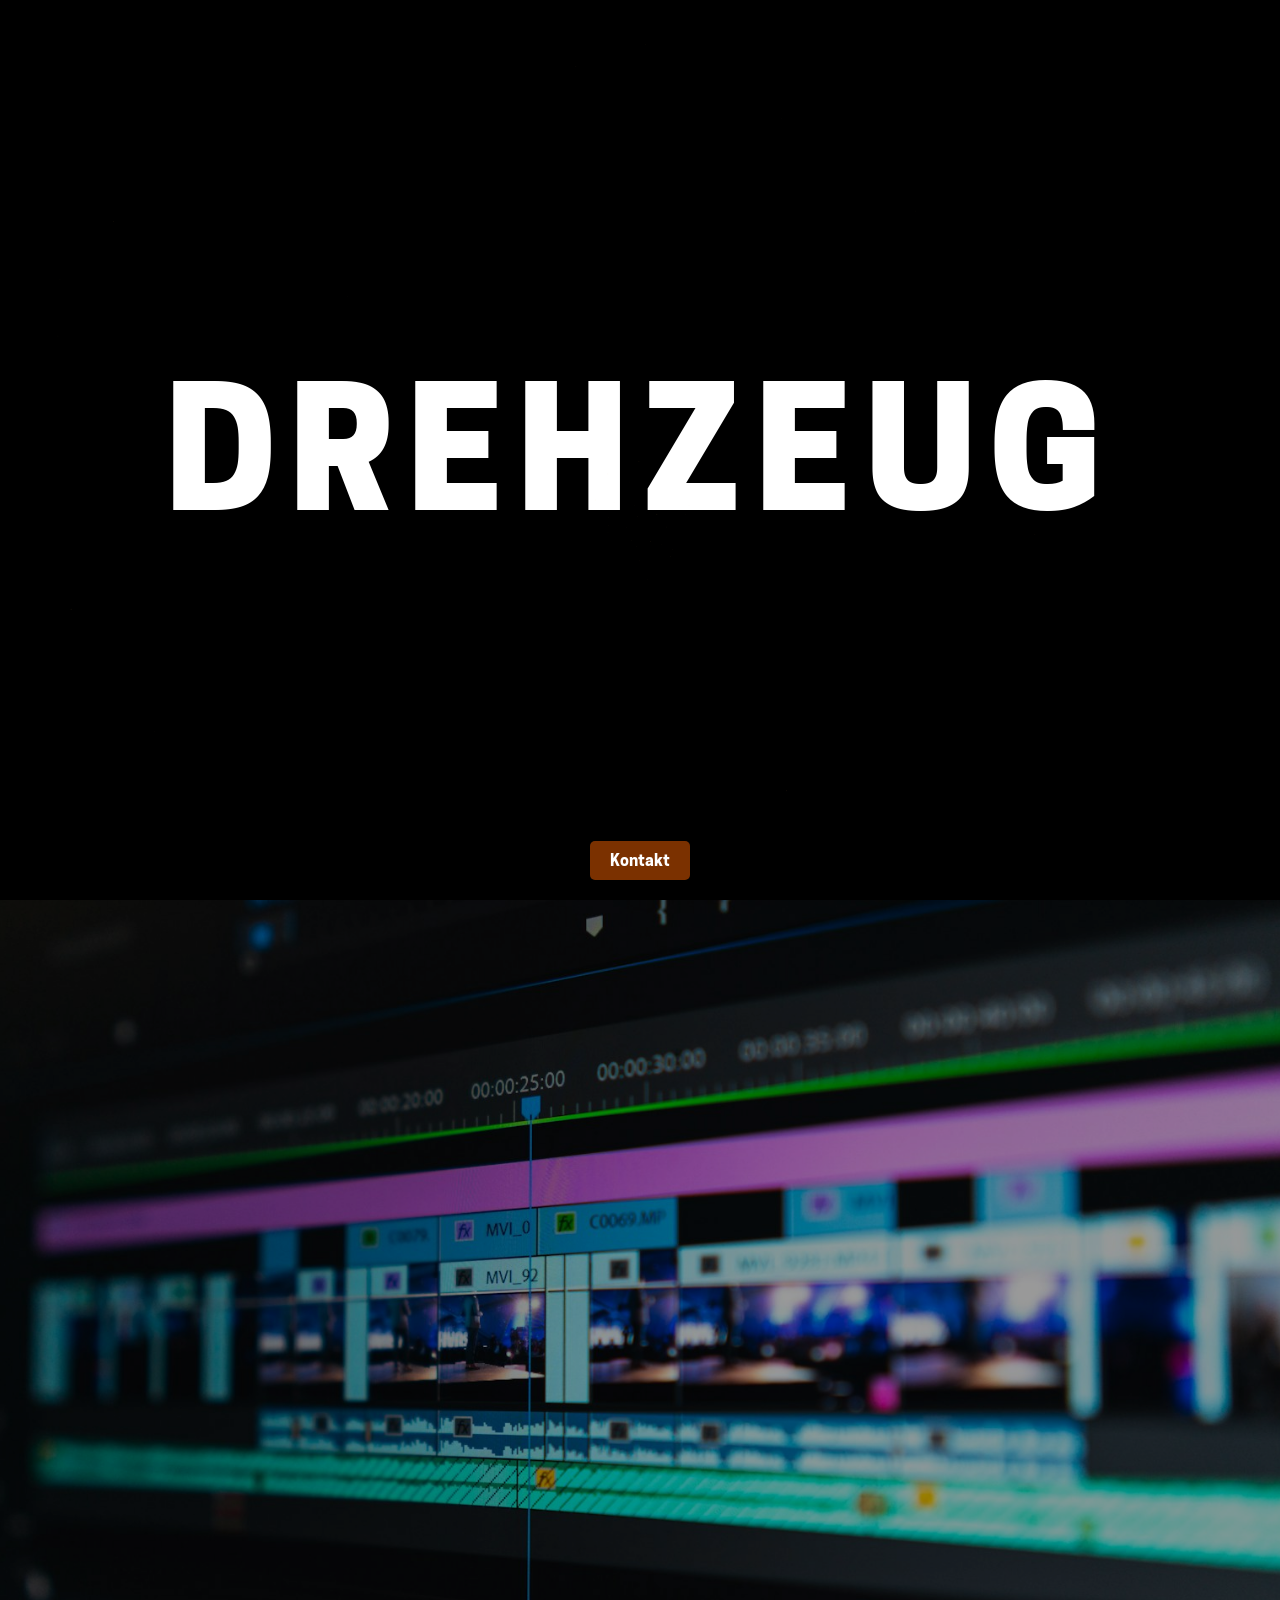
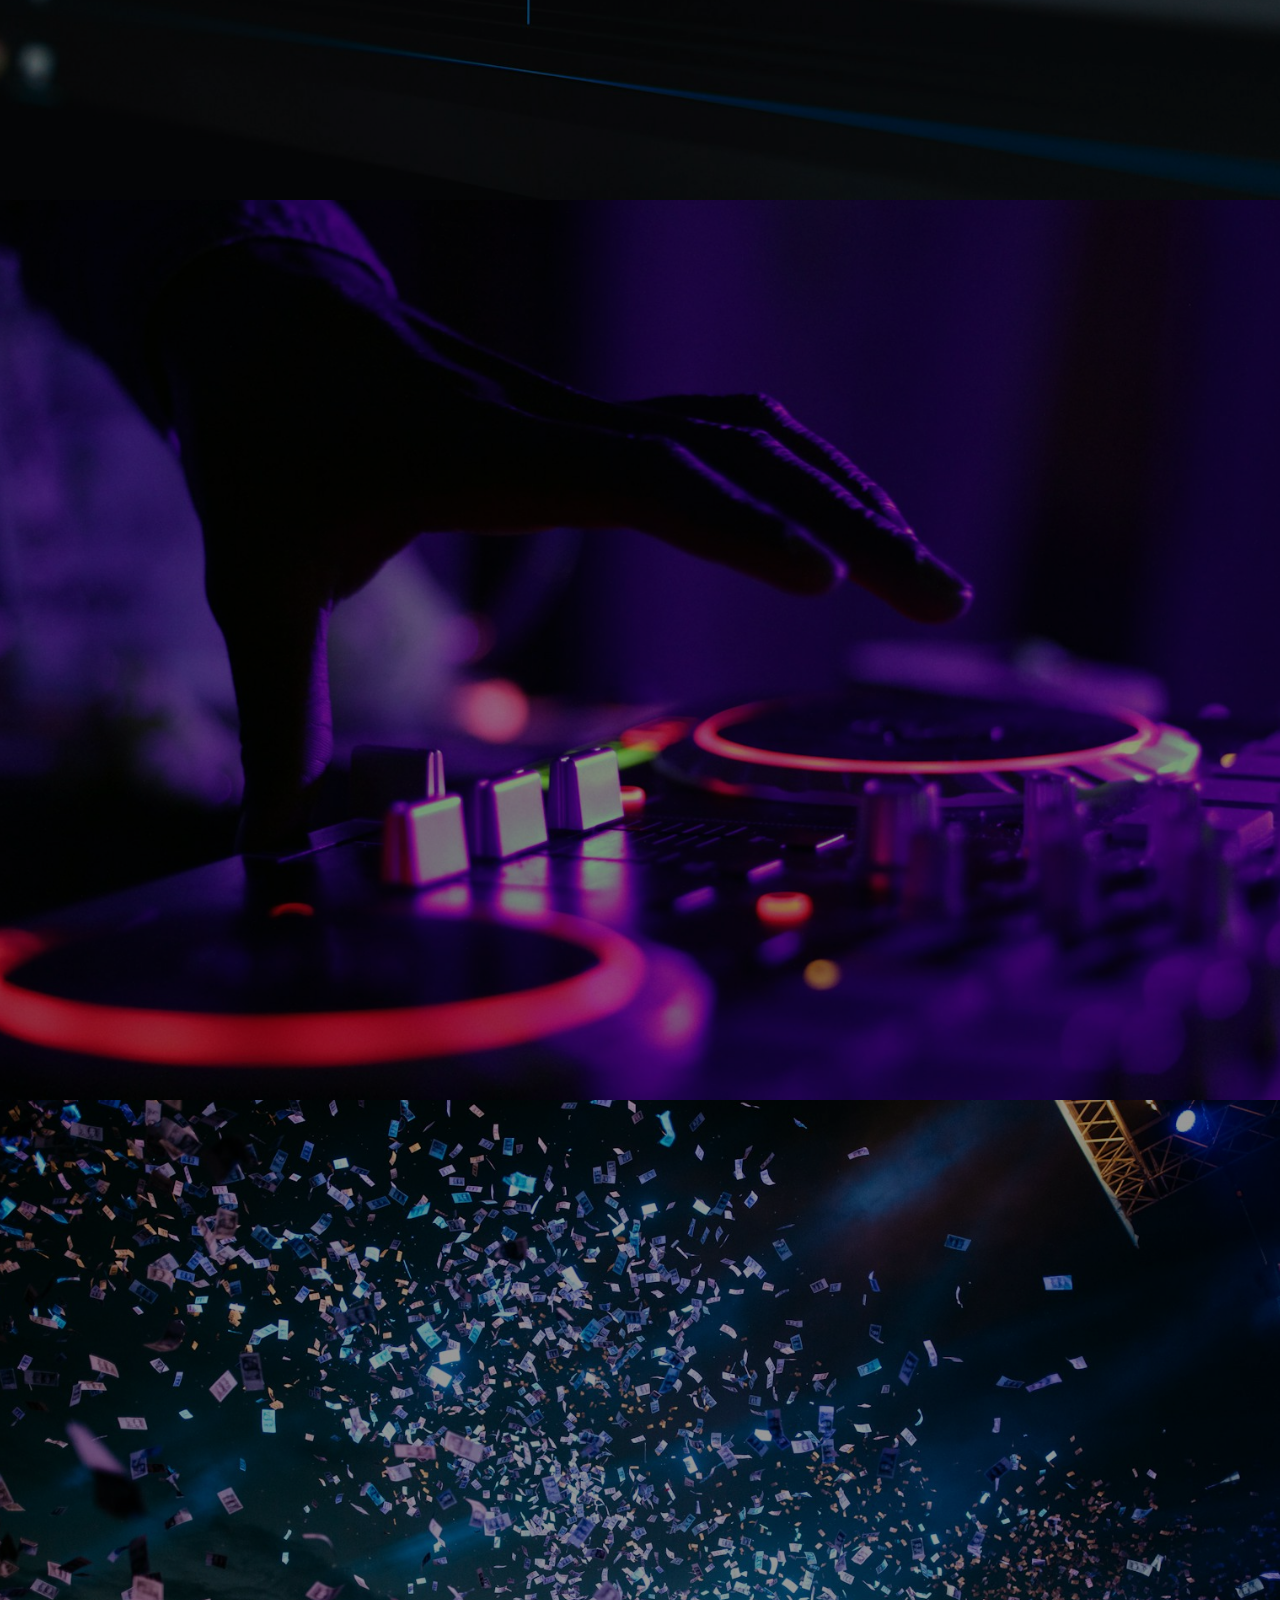
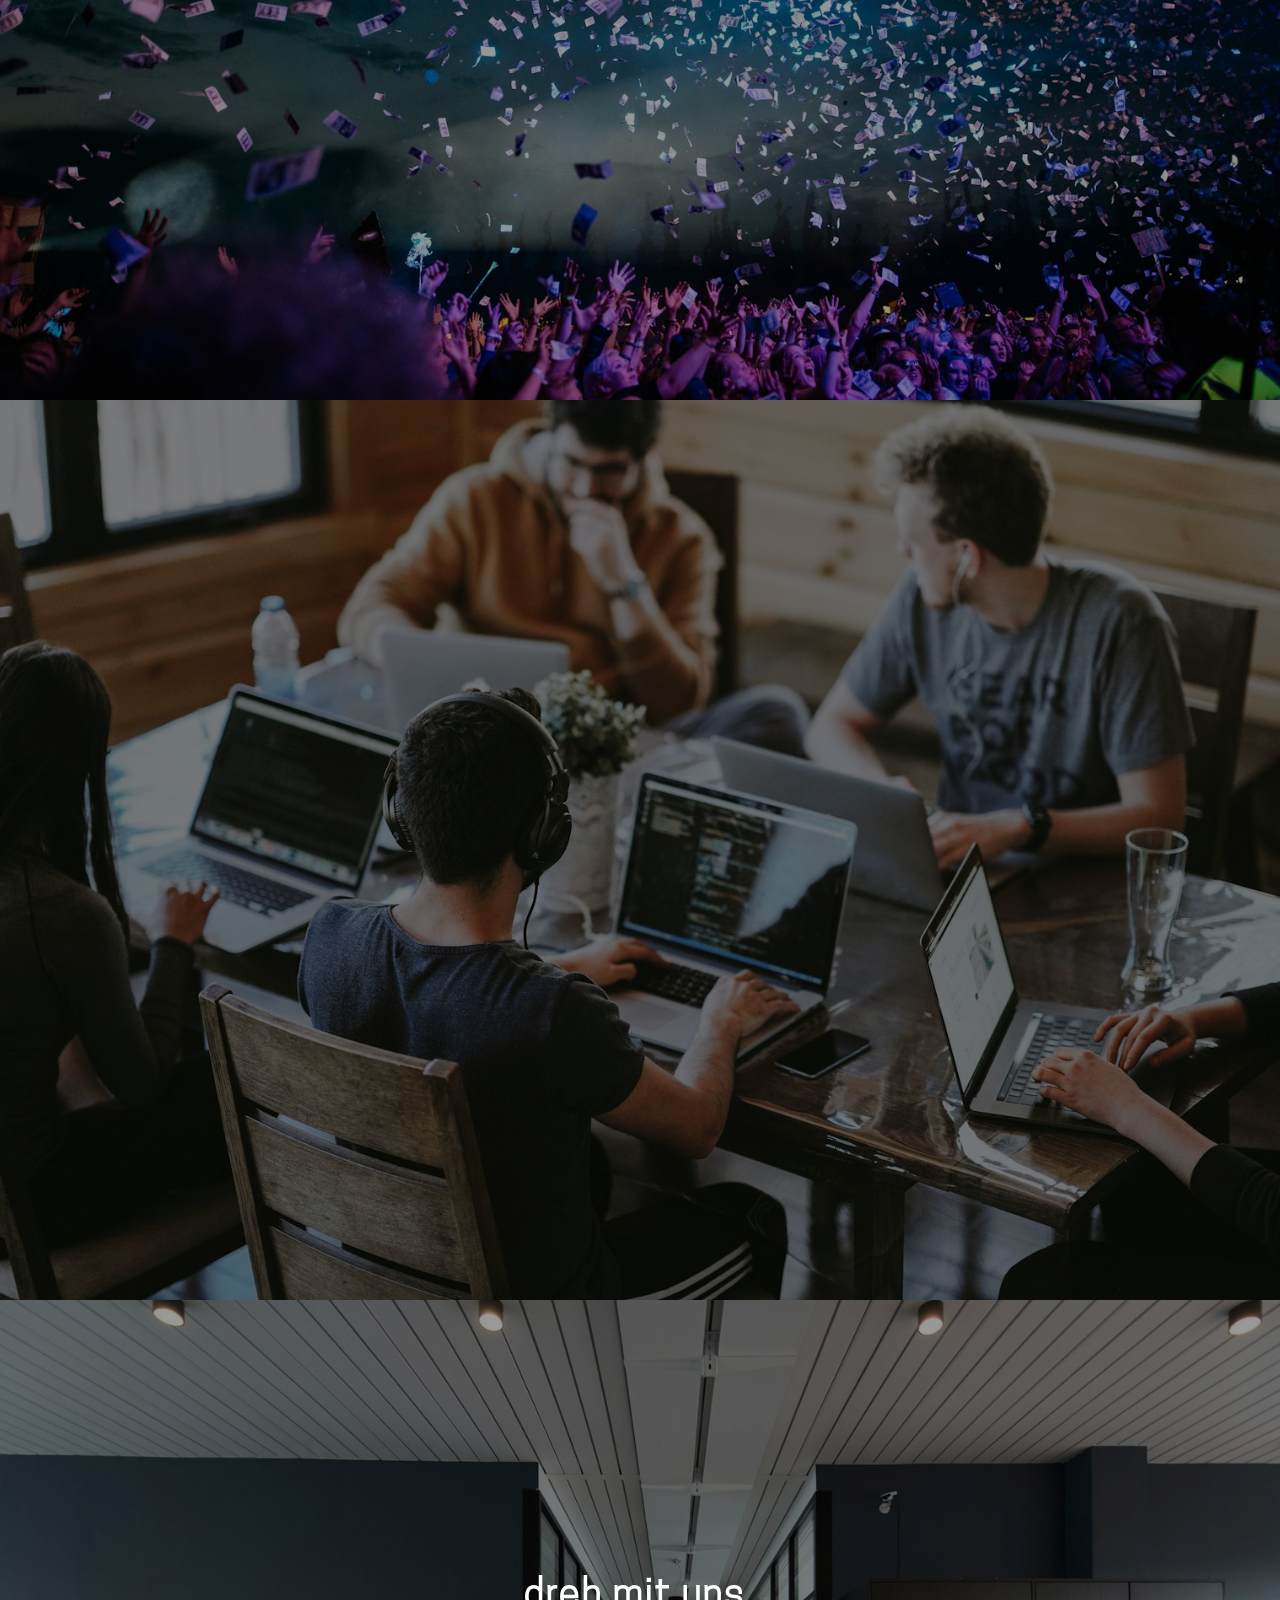
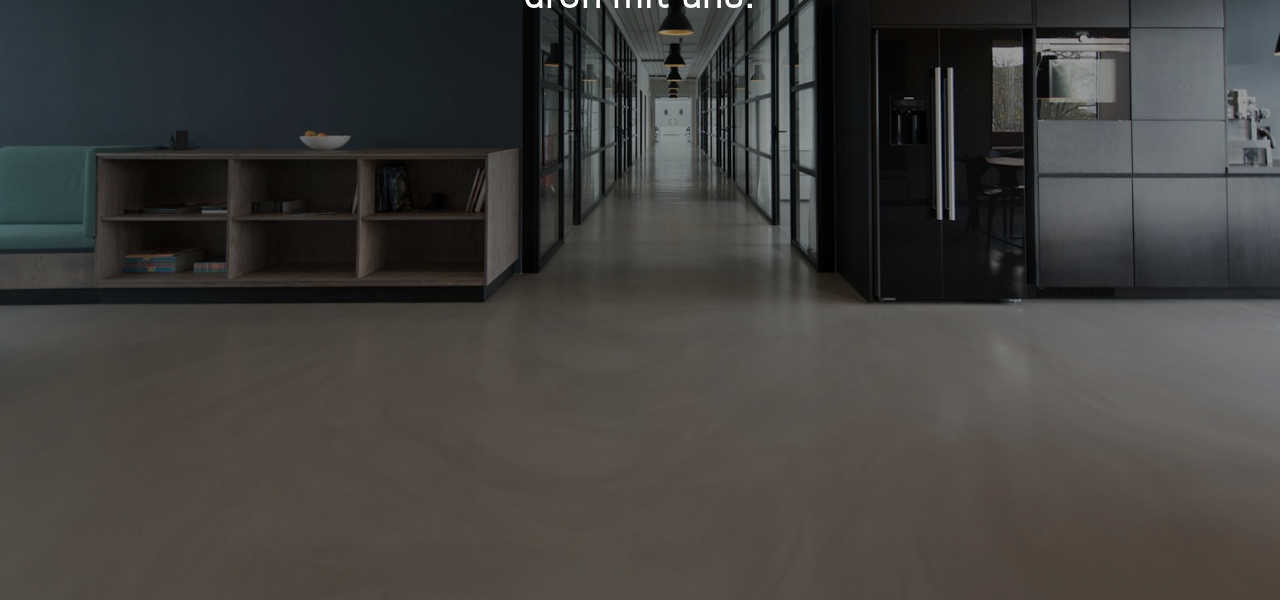
==== index.html @ ee35de67 "Initial website implementation Co-authored-by: Copilot <223556219+Copilot@users.noreply.github.com>" ====
<!DOCTYPE html>
<html lang="de" class="is-loading">
<head>
  <meta charset="UTF-8" />
  <meta name="viewport" content="width=device-width, initial-scale=1.0" />
  <title>drehzeug</title>
  <link rel="stylesheet" href="assets/css/style.css?v=z-reels-v10" />
</head>
<body class="is-loading">
  <div class="page-loader" role="status" aria-label="Website wird geladen">
    <img class="page-loader__spinner" src="assets/ressource/kringel.png" alt="" />
  </div>
  <canvas class="spark-canvas" aria-hidden="true"></canvas>

  <a href="#kontakt" class="contact-button">Kontakt</a>

  <a href="#" class="home-button" aria-label="Zur Startseite">
    <img src="assets/ressource/kringel.png" alt="" />
  </a>

  <section id="startseite" class="reel">
    <video class="bg-video_1" autoplay muted loop playsinline>
      <source src="assets/ressource/psycho-web.mp4" type="video/mp4">
    </video>
    <div class="content">
      <h2 id="title" class="hearthstone-title" aria-label="DREHZEUG">DREH<span class="logo-z" data-char="Z">Z</span>EUG</h2>
    </div>
  </section>

  <section class="reel reel--imagefilm">
    <video class="bg-video" autoplay muted loop playsinline>
      <source src="assets/ressource/Imagefilm.MP4" type="video/mp4">
    </video>
    <h1>Imagefilm</h1>
    <div class="line"></div>
  </section>

  <section class="reel reel--livestream">
    <video class="bg-video" autoplay muted loop playsinline>
      <source src="assets/ressource/livestream.mp4" type="video/mp4">
    </video>
    <h1>Livestream</h1>
    <div class="line"></div>
  </section>

  <section class="reel reel--eventfilm">
    <video class="bg-video" autoplay muted loop playsinline>
      <source src="assets/ressource/mintlabs.mp4" type="video/mp4">
    </video>
    <h1>Eventfilm</h1>
    <div class="line"></div>
  </section>

  <section class="reel reel--partner">
    <div class="content">
      <h1>Partner</h1>
      <div class="line"></div>
    </div>
  </section>

  <section id="kontakt" class="reel reel--kontakt">
    <div class="content">
      <h1>Kontakt</h1>
      <h3 class="pop">dreh mit uns.</h3>
      <div class="line"></div>
    </div>
  </section>

  <script src="assets/js/main.js?v=z-reels-v19"></script>
</body>
</html>
---- assets/css/style.css ----
@font-face {
  font-family: "Cooper Hewitt";
  src: url("../fonts/cooper-hewitt-latin-300-normal.woff2") format("woff2");
  font-style: normal;
  font-weight: 300;
  font-display: swap;
}

@font-face {
  font-family: "Cooper Hewitt";
  src: url("../fonts/cooper-hewitt-latin-400-normal.woff2") format("woff2");
  font-style: normal;
  font-weight: 400;
  font-display: swap;
}

@font-face {
  font-family: "Cooper Hewitt";
  src: url("../fonts/cooper-hewitt-latin-500-normal.woff2") format("woff2");
  font-style: normal;
  font-weight: 500;
  font-display: swap;
}

@font-face {
  font-family: "Cooper Hewitt";
  src: url("../fonts/cooper-hewitt-latin-600-normal.woff2") format("woff2");
  font-style: normal;
  font-weight: 600;
  font-display: swap;
}

@font-face {
  font-family: "Cooper Hewitt";
  src: url("../fonts/cooper-hewitt-latin-700-normal.woff2") format("woff2");
  font-style: normal;
  font-weight: 700;
  font-display: swap;
}

@font-face {
  font-family: "Cooper Hewitt";
  src: url("../fonts/cooper-hewitt-latin-800-normal.woff2") format("woff2");
  font-style: normal;
  font-weight: 800;
  font-display: swap;
}

/* Reset & Grundstil */
* {
  margin: 0;
  padding: 0;
  box-sizing: border-box;
}

html, body {
  scroll-behavior: smooth;
  font-family: "Cooper Hewitt", sans-serif;
  color: white;
  background-color: black;
  height: 100%;
}

html {
  scroll-snap-type: y mandatory;
}

html.is-loading,
body.is-loading {
  overflow: hidden;
}

.page-loader {
  position: fixed;
  inset: 0;
  z-index: 2000;
  display: grid;
  place-items: center;
  background: #000;
  opacity: 1;
  visibility: visible;
  transition: opacity 450ms ease, visibility 450ms ease;
}

.page-loader.is-hidden {
  opacity: 0;
  visibility: hidden;
}

.page-loader.is-flashing {
  background: rgba(255, 255, 255, 0.4);
  transition: background-color 100ms linear, opacity 450ms ease, visibility 450ms ease;
}

.page-loader.is-flashing .page-loader__spinner {
  opacity: 0;
  filter: blur(18px);
  animation: none;
  transition: opacity 100ms ease, filter 100ms ease;
}

.page-loader__spinner {
  width: clamp(64px, 12vw, 110px);
  height: auto;
  animation: kringel-fade 1.4s ease-in-out infinite alternate;
}

@keyframes kringel-fade {
  from {
    opacity: 0;
    filter: blur(12px);
  }
  to {
    opacity: 0.8;
    filter: blur(0);
  }
}

/* Section / Reel */
section.reel {
  height: 100vh;
  width: 100vw;
  scroll-snap-align: start;
  scroll-snap-stop: always;
  display: flex;
  justify-content: center;
  align-items: center;
  background-size: cover;
  background-position: center;
  position: relative;
  overflow: hidden;
}

section.reel--imagefilm {
  background-image: url("../ressource/template-imagefilm.jpg");
}

section.reel--livestream {
  background-image: url("../ressource/template-livestream.jpg");
}

section.reel--eventfilm {
  background-image: url("../ressource/template-eventfilm.jpg");
}

section.reel--partner {
  background-image: url("../ressource/template-partner.jpg");
}

section.reel--kontakt {
  background-image: url("../ressource/template-kontakt.jpg");
}

section::before {
  content: "";
  position: absolute;
  inset: 0;
  background: rgba(0, 0, 0, 0.4);
  z-index: 0; /* Hintergrund Overlay */
}

/* Content Container */
.content {
  position: relative;
  width: 100%;
  height: 100%;
}

/* Linie */
/* Linie nur als Kontur */
.line {
  position: absolute;
  top: 44%;                /* leicht höher, sichtbar über der Mitte */
  left: 50%;
  width: 0;                /* Start unsichtbar */
  border-top: 3px solid white;
  border-radius: 100px;
  transform: translateX(-50%); /* horizontal zentrieren */
  color: rgb(255, 255, 255);
  z-index: 1;
  opacity: 100%;
  transition: width 0.6s cubic-bezier(0.68, -0.55, 0.27, 0.9); /* federnd */
}

.reel.active .line {
  width: 98vw; /* volle Breite */
}


/* Hintergrundvideo */
.bg-video {
  position: absolute;
  top: 0;
  left: 0;
  width: 100%;
  height: 100%;
  object-fit: cover;
  z-index: 0; /* hinter allem */
  opacity: 90%;
}
/*Hintergrundvideo landing page*/
.bg-video_1 {
  position: absolute;
  top: 0;
  left: 0;
  width: 180%;
  height: 180%;
  object-fit: cover;
  z-index: 0;
  filter: grayscale(120%) blur(100px) contrast(1.2); /* Nur unscharf + Kontrast */
  opacity: 1;
transform: rotate(90deg);
}

/* Tablets */
@media (max-width: 1024px) {
  .bg-video_1 {
    width: 130%;
    height: 130%;
    filter: grayscale(110%) blur(70px) contrast(1.05);
  }
}

/* Große Smartphones */
@media (max-width: 768px) {
  .bg-video_1 {
    width: 120%;
    height: 120%;
    filter: grayscale(100%) blur(60px) contrast(1.0);
  }
}

/* Kleine Smartphones */
@media (max-width: 480px) {
  .bg-video_1 {
    width: 110%;
    height: 110%;
    filter: grayscale(100%) blur(50px) contrast(0.95);
  }
}

/* Snap Scroll Verhalten */
.reel-container {
  height: 100%;
  scroll-snap-type: y mandatory;
  overflow-y: scroll;
}

.reel {
  height: 100vh;
  scroll-snap-align: start;
  position: relative;
}
/* animations*/

/* H1 Text mit „Pfützen-Effekt“ */
h1 {
  position: absolute;
  left: 50%;
  top: calc(58% - 8px / 2);
  transform: translate(-50%, -50%) scaleY(0);
  transform-origin: bottom;
  font-size: clamp(3rem, 10vw, 12rem);
  color: rgba(255, 255, 255, 0.193);                  /* Kein Fill */
  -webkit-text-stroke: 2px white;      /* Kontur in Weiß */
  z-index: 2;
  opacity: 0;
  transition: transform 0.8s cubic-bezier(0.175, 0.885, 0.32, 1.275), 
              opacity 0.8s ease-out;
}

.reel.active h1 {
  transform: translate(-50%, -50%) scaleY(1);
  opacity: 1;
}

h6 {
  position: absolute;
  left: 50%;
  top: calc(50% - 8px / 2);
  transform: translateX(-50%) scaleY(0);
  transform-origin: bottom;
  font-size: clamp(3rem, 10vw, 12rem);
  z-index: 2;
  opacity: 0;
}





/*LANDING PAGE EYECATCHER JUUUNGE*/
.hearthstone-title {
  position: absolute;
  top: 50%;
  left: 50%;
  width: 100%;
  transform: translate(-50%, -50%);
  -webkit-user-select: none;
  user-select: none;
  font-size: clamp(1.8rem, 13vw, 15rem);
  font-weight: 800;
  color: white;
  text-align: center;
  letter-spacing: 0.08em;
  text-shadow: none;
  z-index: 3;
  opacity: 1;
  transition: opacity 550ms ease;
}

.is-loading .hearthstone-title {
  opacity: 0;
}

.logo-z {
  position: relative;
  display: inline-block;
}

.logo-revealed .logo-z {
  animation: logo-z-signal 84ms ease-out both;
}

.logo-z::before,
.logo-z::after {
  position: absolute;
  inset: 0;
  content: attr(data-char);
  opacity: 0;
  pointer-events: none;
}

.logo-z::before {
  color: #ff765e;
}

.logo-z::after {
  color: #9af4ff;
}

.logo-revealed .logo-z::before {
  animation: logo-z-slice-before 84ms steps(1, end) both;
}

.logo-revealed .logo-z::after {
  animation: logo-z-slice-after 84ms steps(1, end) both;
}

@keyframes logo-z-signal {
  0%, 25%, 100% { color: white; transform: translateX(0); }
  30% { color: #111; transform: translateX(-2px) skewX(-5deg); }
  38% { color: white; transform: translateX(1px); }
  45% { color: #050505; transform: translateX(2px) skewX(4deg); }
  55%, 75% { color: white; transform: translateX(0); }
}

@keyframes logo-z-slice-before {
  0%, 29%, 72%, 100% { opacity: 0; }
  35% { opacity: 0.8; clip-path: inset(14% 0 62%); transform: translateX(4px); }
  41% { opacity: 0; }
  50% { opacity: 0.65; clip-path: inset(58% 0 20%); transform: translateX(-3px); }
  56% { opacity: 0; }
}

@keyframes logo-z-slice-after {
  0%, 35%, 75%, 100% { opacity: 0; }
  42% { opacity: 0.75; clip-path: inset(38% 0 38%); transform: translateX(-4px); }
  48% { opacity: 0; }
  54% { opacity: 0.55; clip-path: inset(76% 0 8%); transform: translateX(2px); }
  60% { opacity: 0; }
}

.spark-canvas {
  position: fixed;
  inset: 0;
  z-index: 10;
  width: 100%;
  height: 100%;
  pointer-events: none;
}

@keyframes fade-in {
  from { opacity: 0; transform: scale(0.9); filter: blur(4px); }
  to { opacity: 1; transform: scale(1.1); filter: blur(0); }
}


h3.pop {

  font-size: clamp(2rem, 3vw, 3rem);
  font-weight: 300;
  color: white;
  text-align: center;
  -webkit-text-stroke: 2px white;
  letter-spacing: 2px;
  margin-top: 30vh; /* mittig auf der Seite */
}

/* --- Anpassung bei kleineren Displays --- */

/* Kleine Tablets und große Handys */
@media (max-height: 800px) {
  h3.pop {
    bottom: 30%;
    font-size: clamp(1.3rem, 4vw, 2.5rem);
  }
}

/* Normale Smartphones (z. B. iPhone) */
@media (max-height: 700px) {
  h3.pop {
    bottom: 35%;
    font-size: clamp(1.2rem, 2vw, 2.2rem);
  }
}

/* Sehr kleine Displays (z. B. alte Geräte) */
@media (max-height: 600px) {
  h3.pop {
    bottom: 10%;
    font-size: clamp(1.2rem, 2vw, 1rem);
  }
}



h4.pop {
  position: absolute;
  left: 50%;          /* horizontale Positionierung */
  bottom: 35%;        /* Unterkante auf Linie */
  transform: translate(-50%, 50%) rotate(90deg) scale(0); /* start mit 90 Grad Drehung */
  font-size: clamp(1rem, 2vw, 2rem);
  font-weight: 300;
  color: #ffffff;
  z-index: 1;
  animation: h2-pop-energy 0.8s cubic-bezier(0.175, 0.885, 0.32, 1.275) forwards;
}




/*Buttons*/

.contact-button {
  position: fixed;
  bottom: 20px;
  left: 50%;                    /* horizontal zentrieren */
  transform: translateX(-50%);  /* exakt in der Mitte */
  background-color: #ff66007b;
  color: #fff;
  padding: 10px 20px;
  text-decoration: none;
  font-weight: bold;
  border-radius: 5px;
  z-index: 1000;
  opacity: 1;                   /* für Fade-In/Fade-Out */
  transition: opacity 0.5s ease, background-color 0.3s;
  pointer-events: auto;
}

.contact-button:hover {
  background-color: #c7520a;    
}

/*Home button*/

.home-button {
  position: fixed;
  top: 20px;
  right: 20px;
  z-index: 1000;
  width: 100px;
  height: 100px;
  display: flex;
  align-items: center;
  justify-content: center;
  border-radius: 50%;
  cursor: pointer;
  transition: transform 0.3s, opacity 0.5s, background 0.5s, backdrop-filter 0.5s;
  opacity: 1;
  background: rgba(255, 255, 255, 0); /* neutral im Normalzustand */
}

.home-button img {
  width: 60%;
  height: 60%;
  z-index: 2;
}

.home-button:hover {
  transform: scale(0.9) rotate(-15deg);

  /* ✨ Nur beim Hover: Blur + radialer Verlauf */
  background: radial-gradient(
    circle,
    rgba(255, 255, 255, 0.142) 0%,    /* heller Kern */
    rgba(255, 255, 255, 0.15) 40%,  /* Verlauf */
    rgba(255, 255, 255, 0,02) 70%      /* weiches Auslaufen */
  );
  backdrop-filter: blur(12px);
  -webkit-backdrop-filter: blur(12px);

  /* optional Glow nach außen */
  box-shadow: 0 0 25px rgba(255, 255, 255, 0.2);
}


/* 📱 Anpassung für Tablets und Handys */
@media (max-width: 1024px) {
  .home-button {
    top: 3vw;
    right: 3vw;
    width: 80px;
    height: 80px;
  }
}

@media (max-width: 768px) {
  .home-button {
    top: 3vw;
    right: 3vw;
    width: 80px;
    height: 80px;
  }
}

@media (max-width: 480px) {
  .home-button {
    top: 3vw;
    right: 3vw;
    width: 80px;
    height: 80px;
  }
}

@media (prefers-reduced-motion: reduce) {
  .page-loader,
  .page-loader.is-flashing,
  .page-loader.is-flashing .page-loader__spinner,
  .hearthstone-title {
    transition-duration: 0.01ms;
  }

  .page-loader__spinner {
    animation: none;
  }

  .logo-revealed .logo-z,
  .logo-revealed .logo-z::before,
  .logo-revealed .logo-z::after {
    animation: none;
  }

  .spark-canvas {
    display: none;
  }
}
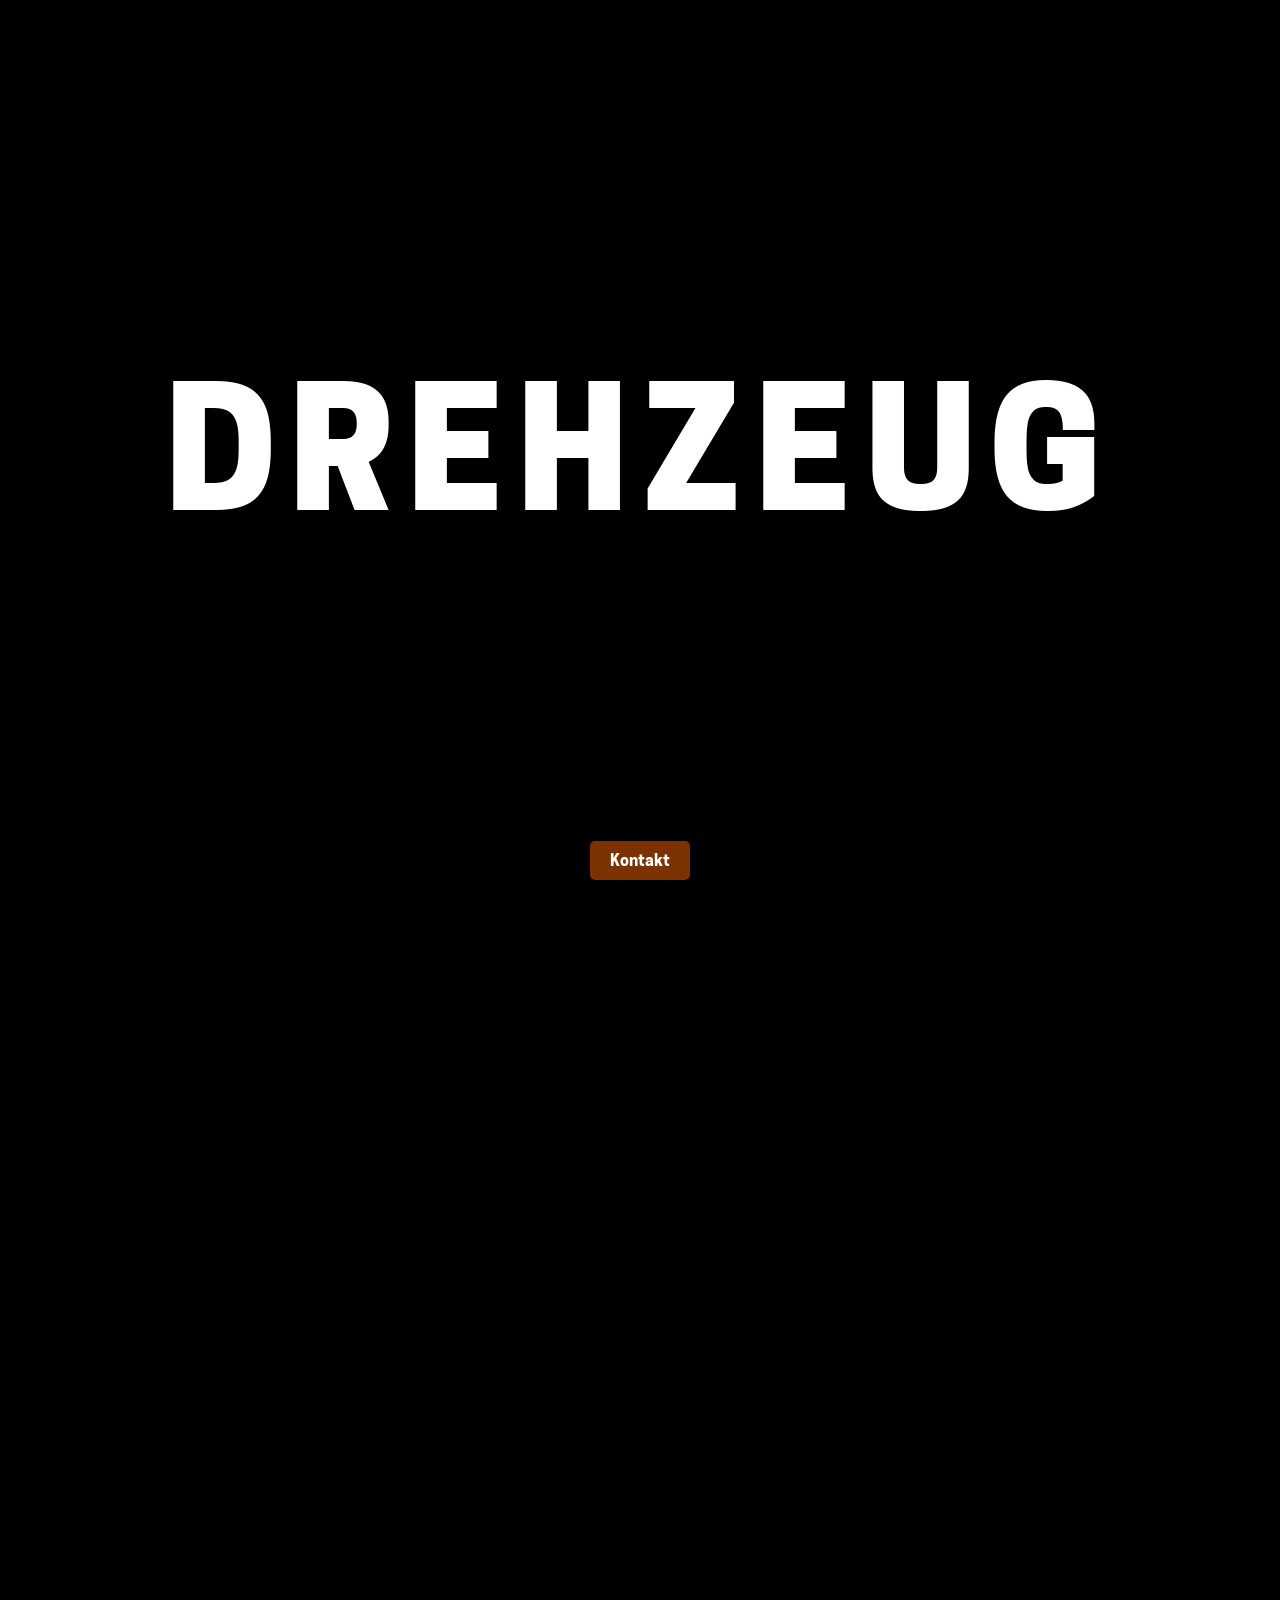
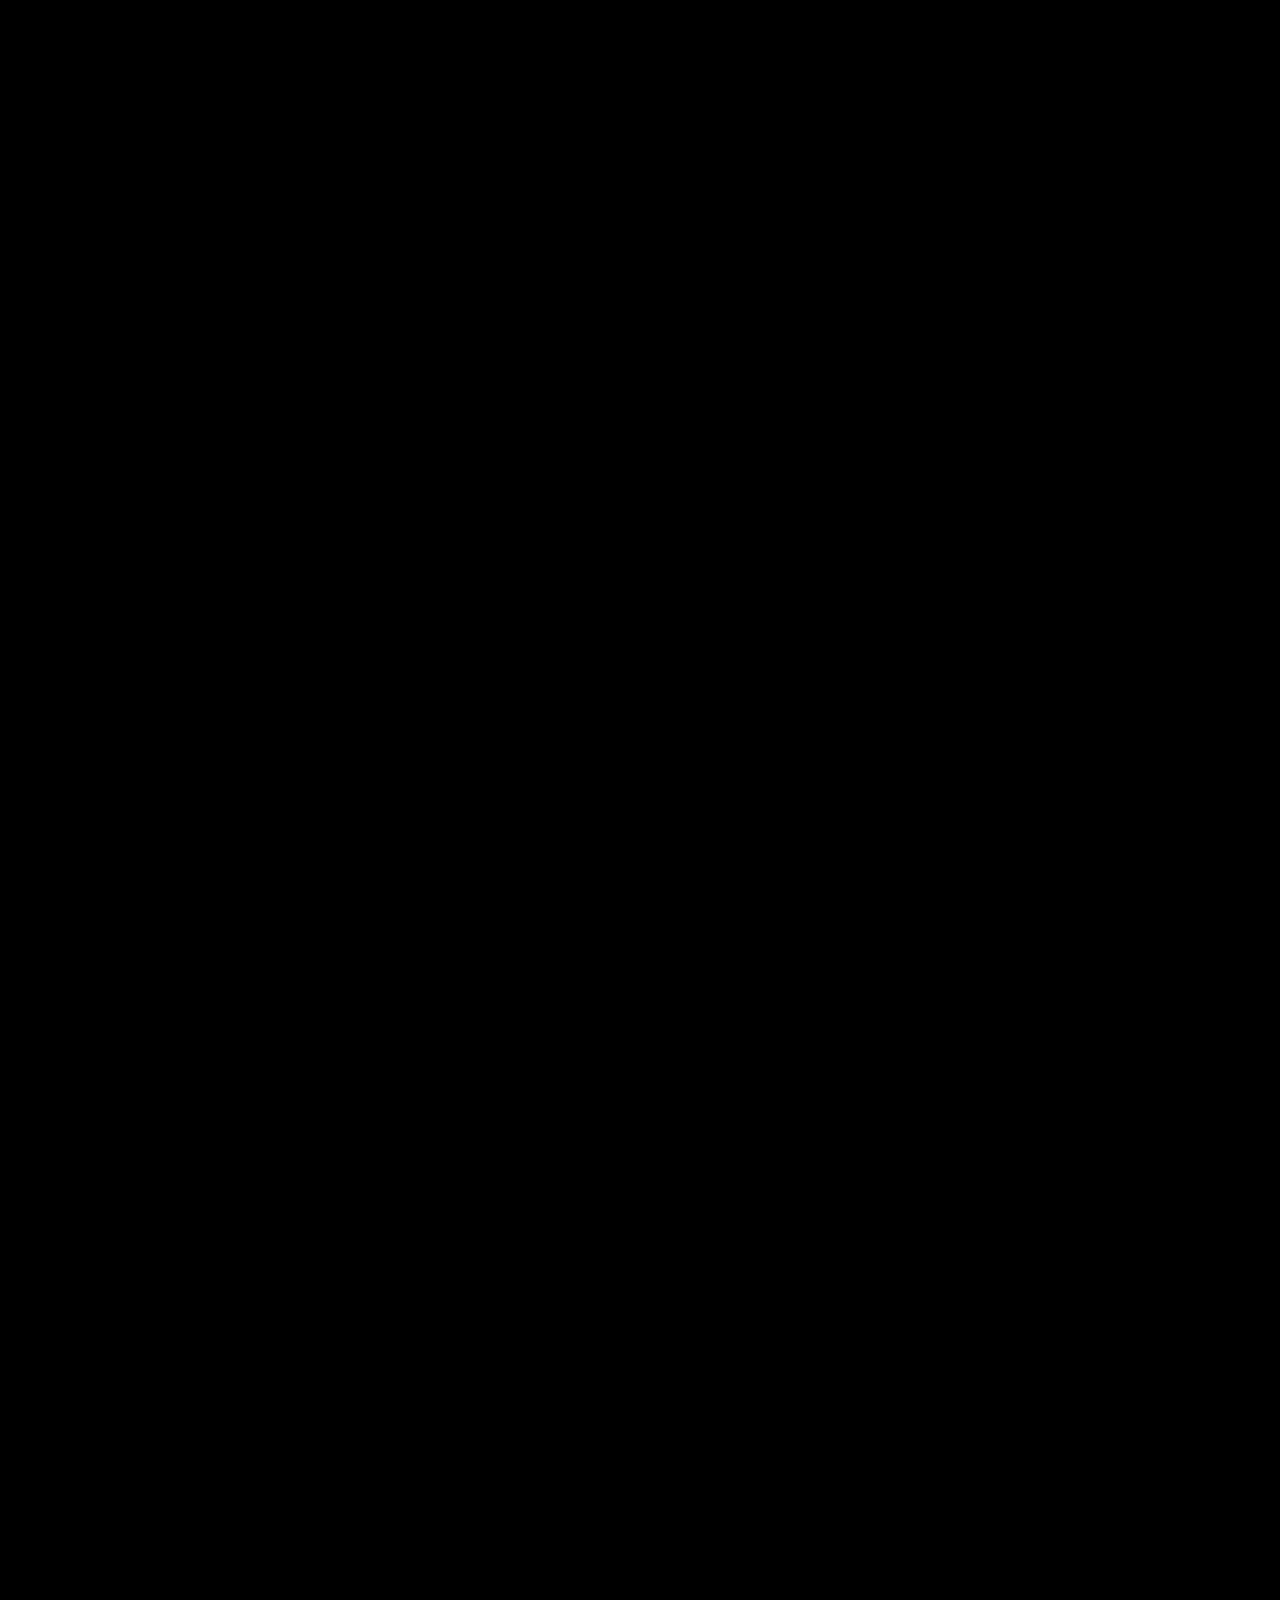
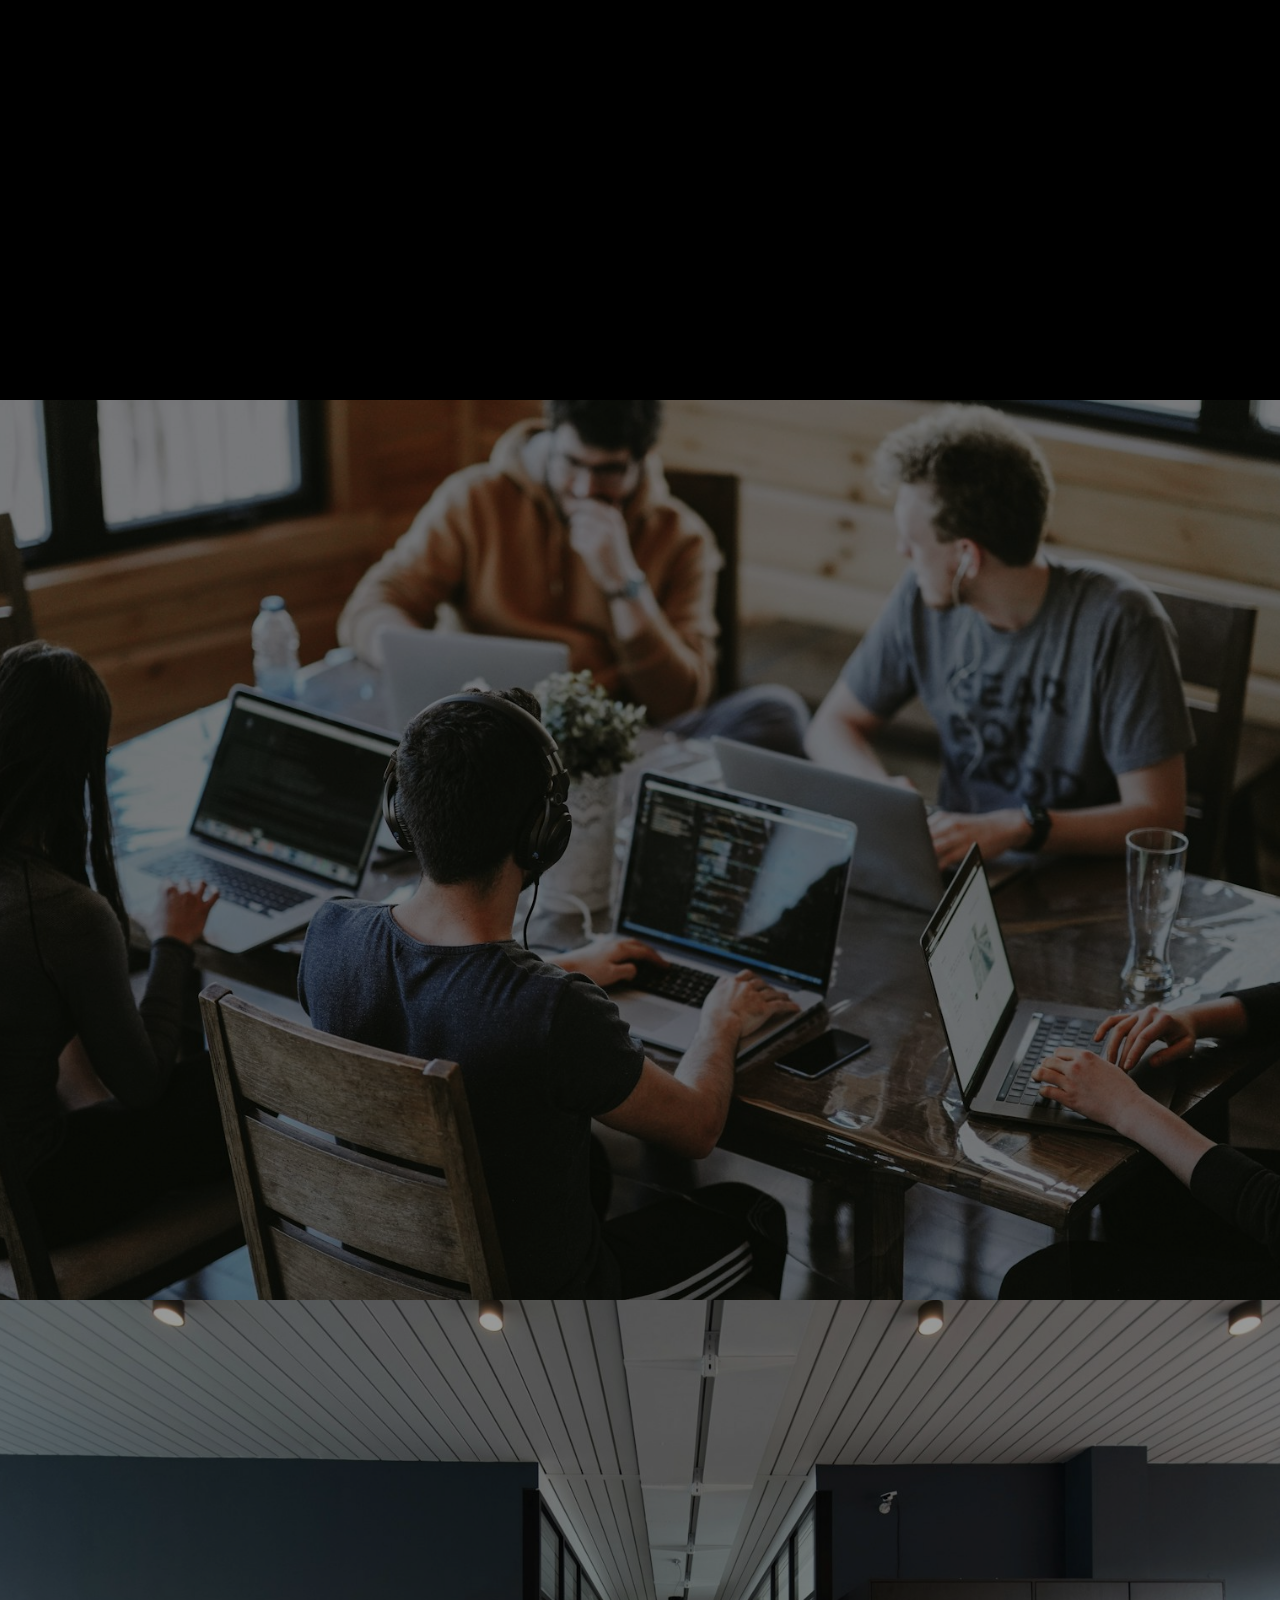
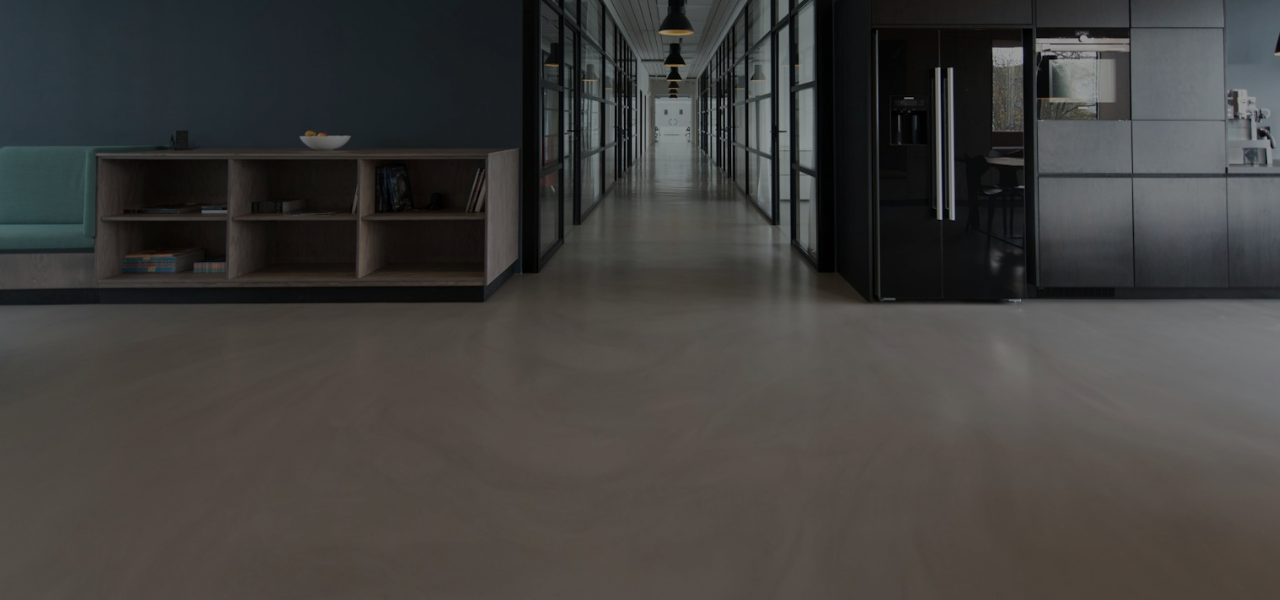
==== commit 980c5a20: "Update website layout and video assets Co-authored-by: Copilot <223556219+Copilot@users.noreply.gith" ====
--- a/index.html
+++ b/index.html
@@ -4,7 +4,7 @@
   <meta charset="UTF-8" />
   <meta name="viewport" content="width=device-width, initial-scale=1.0" />
   <title>drehzeug</title>
-  <link rel="stylesheet" href="assets/css/style.css?v=z-reels-v10" />
+  <link rel="stylesheet" href="assets/css/style.css?v=z-reels-v30" />
 </head>
 <body class="is-loading">
   <div class="page-loader" role="status" aria-label="Website wird geladen">
@@ -19,8 +19,8 @@
   </a>
 
   <section id="startseite" class="reel">
-    <video class="bg-video_1" autoplay muted loop playsinline>
-      <source src="assets/ressource/psycho-web.mp4" type="video/mp4">
+    <video class="bg-video_1" muted loop playsinline preload="none">
+      <source data-src="assets/ressource/psycho-web.mp4" type="video/mp4">
     </video>
     <div class="content">
       <h2 id="title" class="hearthstone-title" aria-label="DREHZEUG">DREH<span class="logo-z" data-char="Z">Z</span>EUG</h2>
@@ -28,24 +28,24 @@
   </section>
 
   <section class="reel reel--imagefilm">
-    <video class="bg-video" autoplay muted loop playsinline>
-      <source src="assets/ressource/Imagefilm.MP4" type="video/mp4">
+    <video class="bg-video" muted loop playsinline preload="none">
+      <source data-src="assets/ressource/Imagefilm.MP4" type="video/mp4">
     </video>
     <h1>Imagefilm</h1>
     <div class="line"></div>
   </section>
 
   <section class="reel reel--livestream">
-    <video class="bg-video" autoplay muted loop playsinline>
-      <source src="assets/ressource/livestream.mp4" type="video/mp4">
+    <video class="bg-video" muted loop playsinline preload="none">
+      <source data-src="assets/ressource/livestream.mp4" type="video/mp4">
     </video>
     <h1>Livestream</h1>
     <div class="line"></div>
   </section>
 
   <section class="reel reel--eventfilm">
-    <video class="bg-video" autoplay muted loop playsinline>
-      <source src="assets/ressource/mintlabs.mp4" type="video/mp4">
+    <video class="bg-video" muted loop playsinline preload="none">
+      <source data-src="assets/ressource/mintlabs-stream.mp4" type="video/mp4">
     </video>
     <h1>Eventfilm</h1>
     <div class="line"></div>
@@ -66,6 +66,6 @@
     </div>
   </section>
 
-  <script src="assets/js/main.js?v=z-reels-v19"></script>
+  <script src="assets/js/main.js?v=z-reels-v40"></script>
 </body>
 </html>
--- a/assets/css/style.css
+++ b/assets/css/style.css
@@ -51,6 +51,13 @@
   margin: 0;
   padding: 0;
   box-sizing: border-box;
+}
+
+body,
+body * {
+  -webkit-user-select: none;
+  -webkit-touch-callout: none;
+  user-select: none;
 }
 
 html, body {
@@ -119,6 +126,7 @@
 /* Section / Reel */
 section.reel {
   height: 100vh;
+  height: 100lvh;
   width: 100vw;
   scroll-snap-align: start;
   scroll-snap-stop: always;
@@ -131,18 +139,6 @@
   overflow: hidden;
 }
 
-section.reel--imagefilm {
-  background-image: url("../ressource/template-imagefilm.jpg");
-}
-
-section.reel--livestream {
-  background-image: url("../ressource/template-livestream.jpg");
-}
-
-section.reel--eventfilm {
-  background-image: url("../ressource/template-eventfilm.jpg");
-}
-
 section.reel--partner {
   background-image: url("../ressource/template-partner.jpg");
 }
@@ -203,20 +199,18 @@
   position: absolute;
   top: 0;
   left: 0;
-  width: 180%;
-  height: 180%;
+  width: 100%;
+  height: 100%;
   object-fit: cover;
   z-index: 0;
-  filter: grayscale(120%) blur(100px) contrast(1.2); /* Nur unscharf + Kontrast */
+  filter: grayscale(120%) blur(100px) contrast(1.2);
   opacity: 1;
-transform: rotate(90deg);
+  transform: none;
 }
 
 /* Tablets */
 @media (max-width: 1024px) {
   .bg-video_1 {
-    width: 130%;
-    height: 130%;
     filter: grayscale(110%) blur(70px) contrast(1.05);
   }
 }
@@ -224,8 +218,6 @@
 /* Große Smartphones */
 @media (max-width: 768px) {
   .bg-video_1 {
-    width: 120%;
-    height: 120%;
     filter: grayscale(100%) blur(60px) contrast(1.0);
   }
 }
@@ -233,8 +225,6 @@
 /* Kleine Smartphones */
 @media (max-width: 480px) {
   .bg-video_1 {
-    width: 110%;
-    height: 110%;
     filter: grayscale(100%) blur(50px) contrast(0.95);
   }
 }
@@ -248,6 +238,7 @@
 
 .reel {
   height: 100vh;
+  height: 100lvh;
   scroll-snap-align: start;
   position: relative;
 }
@@ -270,8 +261,47 @@
 }
 
 .reel.active h1 {
-  transform: translate(-50%, -50%) scaleY(1);
-  opacity: 1;
+  transform: translate(-50%, -50%);
+  opacity: var(--reel-visibility, 1);
+  transition: none;
+}
+
+.reel h1 {
+  transform: translate(-50%, -50%);
+  opacity: var(--reel-visibility, 0);
+  transition: none;
+}
+
+.reel :is(h2, h3) {
+  opacity: var(--reel-visibility, 1);
+}
+
+.reel .line {
+  width: 98vw;
+  transform: translateX(-50%);
+  opacity: var(--reel-visibility, 0);
+  transition: none;
+}
+
+@media (max-width: 768px) {
+  .reel.active h1,
+  .reel h1 {
+    transform: translate(-50%, -50%) scaleY(var(--reel-visibility, 0));
+    transform-origin: bottom;
+  }
+
+  .reel .line {
+    transform: translateX(-50%) scaleX(var(--reel-visibility, 0));
+    transform-origin: center;
+  }
+
+  #kontakt h1 {
+    top: 48%;
+  }
+
+  #kontakt .line {
+    top: 34%;
+  }
 }
 
 h6 {
@@ -387,40 +417,22 @@
 
 
 h3.pop {
-
+  position: absolute;
+  top: 62%;
+  left: 50%;
+  width: 100%;
+  margin: 0;
+  transform: translate(-50%, -50%);
   font-size: clamp(2rem, 3vw, 3rem);
   font-weight: 300;
   color: white;
   text-align: center;
-  -webkit-text-stroke: 2px white;
+  -webkit-text-stroke: 1px white;
   letter-spacing: 2px;
-  margin-top: 30vh; /* mittig auf der Seite */
-}
-
-/* --- Anpassung bei kleineren Displays --- */
-
-/* Kleine Tablets und große Handys */
-@media (max-height: 800px) {
-  h3.pop {
-    bottom: 30%;
-    font-size: clamp(1.3rem, 4vw, 2.5rem);
-  }
-}
-
-/* Normale Smartphones (z. B. iPhone) */
-@media (max-height: 700px) {
-  h3.pop {
-    bottom: 35%;
-    font-size: clamp(1.2rem, 2vw, 2.2rem);
-  }
-}
-
-/* Sehr kleine Displays (z. B. alte Geräte) */
-@media (max-height: 600px) {
-  h3.pop {
-    bottom: 10%;
-    font-size: clamp(1.2rem, 2vw, 1rem);
-  }
+}
+
+#kontakt h3.pop {
+  top: 76%;
 }
 
 
@@ -477,9 +489,36 @@
   justify-content: center;
   border-radius: 50%;
   cursor: pointer;
-  transition: transform 0.3s, opacity 0.5s, background 0.5s, backdrop-filter 0.5s;
+  transition: opacity 0.35s ease, background 0.5s, backdrop-filter 0.5s;
+  opacity: 0;
+  transform: none;
+  pointer-events: none;
+  background: rgba(255, 255, 255, 0); /* neutral im Normalzustand */
+}
+
+.home-button.is-visible {
   opacity: 1;
-  background: rgba(255, 255, 255, 0); /* neutral im Normalzustand */
+}
+
+.home-button::before {
+  content: "";
+  position: absolute;
+  inset: -10%;
+  z-index: 1;
+  border-radius: 50%;
+  background: radial-gradient(circle, rgba(255, 255, 255, 0.42), rgba(255, 255, 255, 0) 72%);
+  opacity: 0;
+  pointer-events: none;
+}
+
+.home-button.is-flashing::before {
+  animation: home-button-flash 620ms ease-out both;
+}
+
+@keyframes home-button-flash {
+  0% { opacity: 0; transform: scale(0.72); }
+  28% { opacity: 0.72; }
+  100% { opacity: 0; transform: scale(1.18); }
 }
 
 .home-button img {
@@ -526,6 +565,10 @@
 }
 
 @media (max-width: 480px) {
+  .contact-button {
+    display: none;
+  }
+
   .home-button {
     top: 3vw;
     right: 3vw;
@@ -555,4 +598,8 @@
   .spark-canvas {
     display: none;
   }
+
+  .home-button.is-flashing::before {
+    animation: none;
+  }
 }
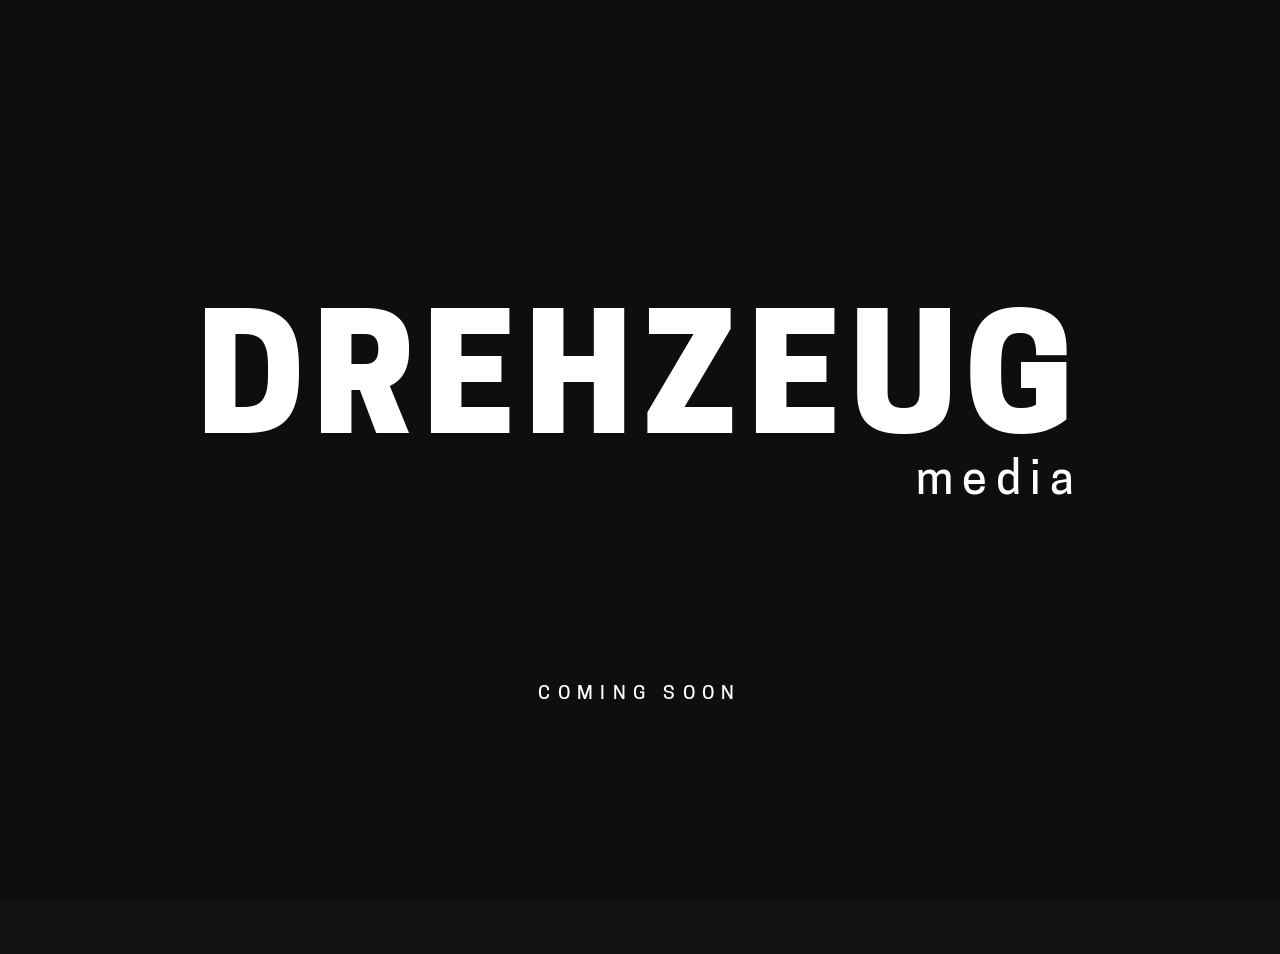
==== commit 4913acfe: "Prepare coming soon launch Co-authored-by: Copilot <223556219+Copilot@users.noreply.github.com>" ====
--- a/index.html
+++ b/index.html
@@ -1,71 +1,125 @@
 <!DOCTYPE html>
-<html lang="de" class="is-loading">
+<html lang="de">
 <head>
   <meta charset="UTF-8" />
   <meta name="viewport" content="width=device-width, initial-scale=1.0" />
-  <title>drehzeug</title>
-  <link rel="stylesheet" href="assets/css/style.css?v=z-reels-v30" />
+  <meta name="theme-color" content="#111111" />
+  <title>drehzeug media – Coming soon</title>
+  <style>
+    @font-face {
+      font-family: "Cooper Hewitt";
+      src: url("assets/fonts/cooper-hewitt-latin-500-normal.woff2") format("woff2");
+      font-style: normal;
+      font-weight: 500;
+      font-display: swap;
+    }
+
+    @font-face {
+      font-family: "Cooper Hewitt";
+      src: url("assets/fonts/cooper-hewitt-latin-800-normal.woff2") format("woff2");
+      font-style: normal;
+      font-weight: 800;
+      font-display: swap;
+    }
+
+    * {
+      box-sizing: border-box;
+    }
+
+    html,
+    body {
+      width: 100%;
+      min-height: 100%;
+      margin: 0;
+    }
+
+    body {
+      position: relative;
+      display: grid;
+      min-height: 100vh;
+      min-height: 100svh;
+      place-items: center;
+      overflow: hidden;
+      background: #111;
+      color: #fff;
+      font-family: "Cooper Hewitt", Arial, sans-serif;
+    }
+
+    .background-video,
+    .background-overlay {
+      position: absolute;
+      inset: 0;
+      width: 100%;
+      height: 100%;
+    }
+
+    .background-video {
+      object-fit: cover;
+      filter: grayscale(1) blur(clamp(24px, 6vw, 80px)) contrast(1.05);
+      transform: scale(1.12);
+    }
+
+    .background-overlay {
+      background: rgba(0, 0, 0, 0.18);
+    }
+
+    .coming-soon {
+      position: relative;
+      z-index: 1;
+      width: min(100% - 32px, 1400px);
+      text-align: center;
+    }
+
+    .logo {
+      display: inline-flex;
+      max-width: 100%;
+      flex-direction: column;
+      align-items: stretch;
+      font-size: clamp(2.4rem, 12.5vw, 12rem);
+      font-weight: 800;
+      line-height: 0.9;
+      letter-spacing: 0.055em;
+      white-space: nowrap;
+    }
+
+    .logo-media {
+      align-self: flex-end;
+      margin-top: 0.18em;
+      font-size: 0.28em;
+      font-weight: 500;
+      line-height: 1;
+      letter-spacing: 0.2em;
+    }
+
+    .coming-soon-label {
+      margin: clamp(2.5rem, 8vh, 5rem) 0 0;
+      font-size: clamp(0.9rem, 1.8vw, 1.2rem);
+      font-weight: 500;
+      letter-spacing: 0.38em;
+    }
+
+    @media (max-width: 360px) {
+      .logo {
+        font-size: clamp(2rem, 11vw, 2.4rem);
+      }
+
+      .coming-soon-label {
+        letter-spacing: 0.25em;
+      }
+    }
+  </style>
 </head>
-<body class="is-loading">
-  <div class="page-loader" role="status" aria-label="Website wird geladen">
-    <img class="page-loader__spinner" src="assets/ressource/kringel.png" alt="" />
-  </div>
-  <canvas class="spark-canvas" aria-hidden="true"></canvas>
-
-  <a href="#kontakt" class="contact-button">Kontakt</a>
-
-  <a href="#" class="home-button" aria-label="Zur Startseite">
-    <img src="assets/ressource/kringel.png" alt="" />
-  </a>
-
-  <section id="startseite" class="reel">
-    <video class="bg-video_1" muted loop playsinline preload="none">
-      <source data-src="assets/ressource/psycho-web.mp4" type="video/mp4">
-    </video>
-    <div class="content">
-      <h2 id="title" class="hearthstone-title" aria-label="DREHZEUG">DREH<span class="logo-z" data-char="Z">Z</span>EUG</h2>
-    </div>
-  </section>
-
-  <section class="reel reel--imagefilm">
-    <video class="bg-video" muted loop playsinline preload="none">
-      <source data-src="assets/ressource/Imagefilm.MP4" type="video/mp4">
-    </video>
-    <h1>Imagefilm</h1>
-    <div class="line"></div>
-  </section>
-
-  <section class="reel reel--livestream">
-    <video class="bg-video" muted loop playsinline preload="none">
-      <source data-src="assets/ressource/livestream.mp4" type="video/mp4">
-    </video>
-    <h1>Livestream</h1>
-    <div class="line"></div>
-  </section>
-
-  <section class="reel reel--eventfilm">
-    <video class="bg-video" muted loop playsinline preload="none">
-      <source data-src="assets/ressource/mintlabs-stream.mp4" type="video/mp4">
-    </video>
-    <h1>Eventfilm</h1>
-    <div class="line"></div>
-  </section>
-
-  <section class="reel reel--partner">
-    <div class="content">
-      <h1>Partner</h1>
-      <div class="line"></div>
-    </div>
-  </section>
-
-  <section id="kontakt" class="reel reel--kontakt">
-    <div class="content">
-      <h1>Kontakt</h1>
-      <h3 class="pop">dreh mit uns.</h3>
-      <div class="line"></div>
-    </div>
-  </section>
-
-  <script src="assets/js/main.js?v=z-reels-v40"></script>
+<body>
+  <video class="background-video" autoplay muted loop playsinline preload="metadata" aria-hidden="true">
+    <source src="assets/ressource/psycho-stream.mp4" type="video/mp4" />
+  </video>
+  <div class="background-overlay" aria-hidden="true"></div>
+  <main class="coming-soon">
+    <h1 class="logo">
+      <span>DREHZEUG</span>
+      <span class="logo-media">media</span>
+    </h1>
+    <p class="coming-soon-label">COMING SOON</p>
+  </main>
 </body>
 </html>
